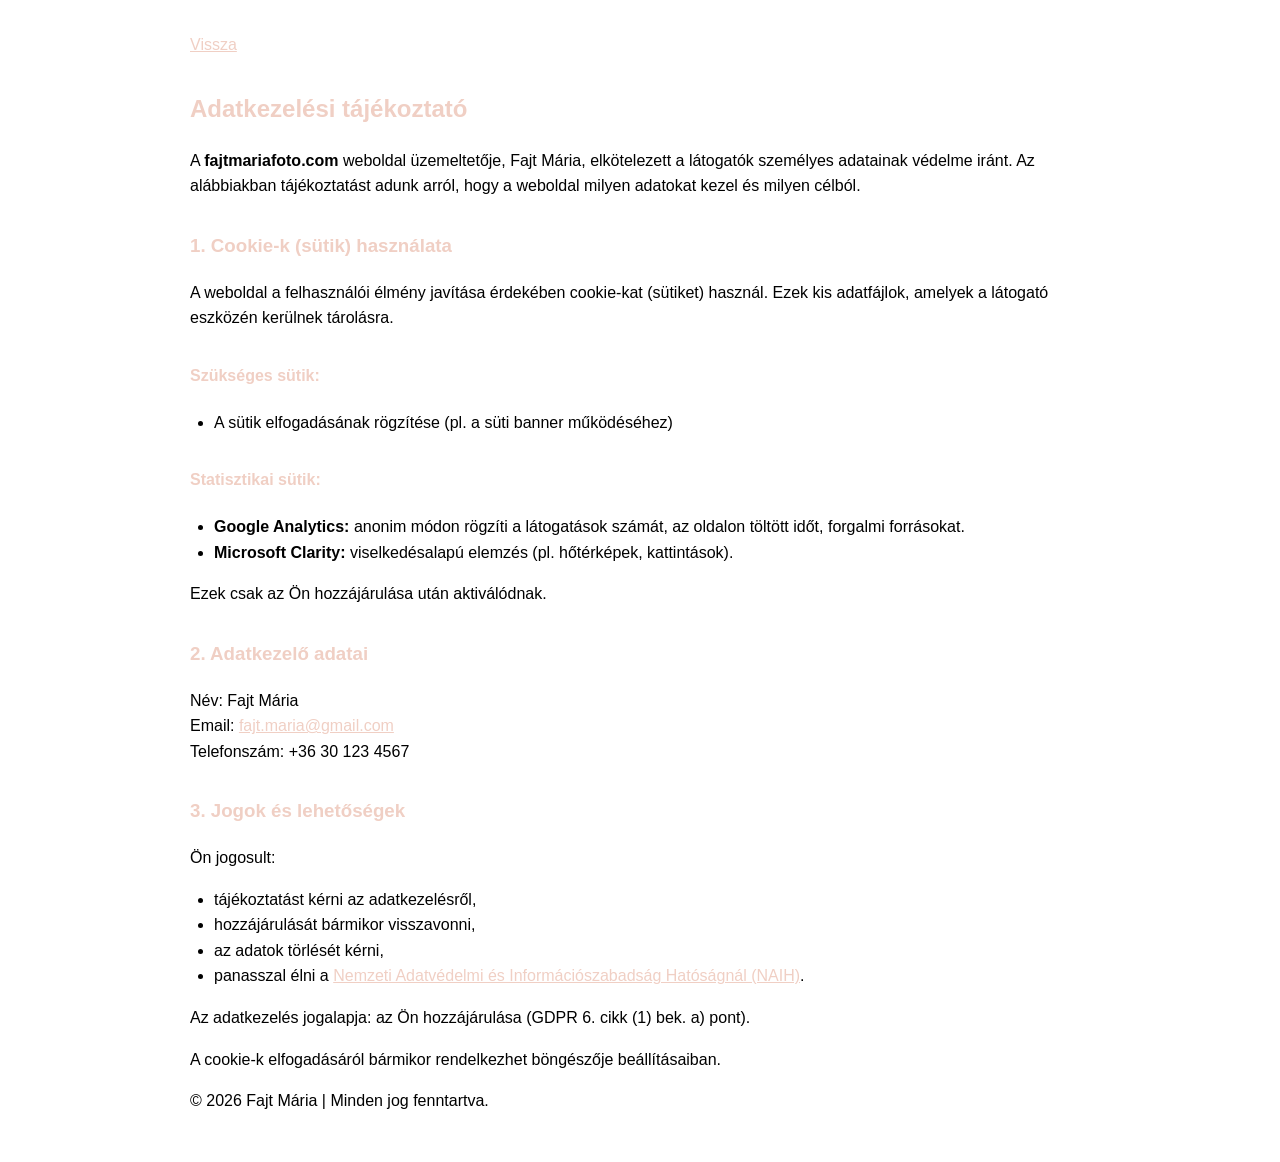
==== adatkezeles.html @ 21d22ad9 "Adatgyűjtés Co-authored-by: Copilot <copilot@github.com>" ====
<!DOCTYPE html>
<html lang="hu">

<head>
  <meta charset="UTF-8">
  <meta name="viewport" content="width=device-width, initial-scale=1.0">
  <title>Adatkezelési tájékoztató</title>
  <link rel="icon" href="./images/logo_vagott0.png" type="image/png">
  <style>
    body {
      background-color: white;
      color: black;
      font-family: Arial, sans-serif;
      line-height: 1.6;
      padding: 2rem;
      max-width: 900px;
      margin: auto;
    }

    h2,
    h3,
    h4 {
      color: #f0cfc4;
      margin-top: 2rem;
    }

    a {
      color: #f0cfc4;
      text-decoration: underline;
    }

    ul {
      padding-left: 1.5rem;
    }

    /* Hírlevél doboz */
    .hirlevel-box {
      background-color: white;
      color: black;
      border: 2px solid #f0cfc4;
      border-radius: 12px;
      padding: 2rem;
      box-shadow: 0 0 15px rgba(159, 126, 70, 0.2);
      margin-top: 3rem;
    }

    .hirlevel-box h2 {
      text-align: center;
      font-size: 1.7rem;
      margin-bottom: 1.5rem;
      color: rgb(159, 126, 70);
    }

    .mc-field-group {
      margin-bottom: 1.5rem;
    }

    .mc-field-group label {
      display: block;
      font-weight: bold;
      margin-bottom: 0.5rem;
      color: rgb(200, 200, 200);
    }

    .mc-field-group label span {
      color: rgb(159, 126, 70);
    }

    .mc-field-group input[type="email"] {
      width: 100%;
      padding: 0.75rem;
      border-radius: 6px;
      border: 1px solid #ccc;
      background-color: #111;
      color: white;
      font-size: 1rem;
    }

    .button-area {
      display: flex;
      justify-content: center;
    }

    .hirlevel-button {
      background-color: rgb(159, 126, 70);
      color: black;
      padding: 0.75rem 2rem;
      border: none;
      border-radius: 8px;
      cursor: pointer;
      font-weight: bold;
      transition: background-color 0.3s ease, transform 0.2s ease;
    }

    .hirlevel-button:hover {
      background-color: #d1aa61;
      transform: scale(1.03);
    }

    .response-area {
      margin-top: 1rem;
      text-align: center;
    }

    .response-area p {
      margin: 0;
      font-weight: bold;
    }
  </style>
  


  
</head>

<body>
  <a href="../index.html" class="vissza">Vissza</a>
  <h2>Adatkezelési tájékoztató</h2>

<p>
A <strong>fajtmariafoto.com</strong> weboldal üzemeltetője, Fajt Mária, elkötelezett a látogatók személyes adatainak védelme iránt. Az alábbiakban tájékoztatást adunk arról, hogy a weboldal milyen adatokat kezel és milyen célból.
</p>

<h3>1. Cookie-k (sütik) használata</h3>

<p>
A weboldal a felhasználói élmény javítása érdekében cookie-kat (sütiket) használ. Ezek kis adatfájlok, amelyek a látogató eszközén kerülnek tárolásra.
</p>

<h4>Szükséges sütik:</h4>
<ul>
  <li>A sütik elfogadásának rögzítése (pl. a süti banner működéséhez)</li>
</ul>

<h4>Statisztikai sütik:</h4>
<ul>
  <li><strong>Google Analytics:</strong> anonim módon rögzíti a látogatások számát, az oldalon töltött időt, forgalmi forrásokat.</li>
  <li><strong>Microsoft Clarity:</strong> viselkedésalapú elemzés (pl. hőtérképek, kattintások).</li>
</ul>
<p>
Ezek csak az Ön hozzájárulása után aktiválódnak.
</p>


<h3>2. Adatkezelő adatai</h3>
<p>
Név: Fajt Mária <br>
Email: <a href="mailto:fajt.maria@gmail.com">fajt.maria@gmail.com</a> <br>
Telefonszám: +36 30 123 4567
</p>

<h3>3. Jogok és lehetőségek</h3>
<p>
Ön jogosult:
</p>
<ul>
  <li>tájékoztatást kérni az adatkezelésről,</li>
  <li>hozzájárulását bármikor visszavonni,</li>
  <li>az adatok törlését kérni,</li>
  <li>panasszal élni a <a href="https://naih.hu/">Nemzeti Adatvédelmi és Információszabadság Hatóságnál (NAIH)</a>.</li>
</ul>

<p>
Az adatkezelés jogalapja: az Ön hozzájárulása (GDPR 6. cikk (1) bek. a) pont).
</p>
<p>
A cookie-k elfogadásáról bármikor rendelkezhet böngészője beállításaiban.
</p>

  <footer class="footer-copyright">
    <p>&copy; 2026 Fajt Mária | Minden jog fenntartva.</p>
  </footer>
 
</body>

</html>
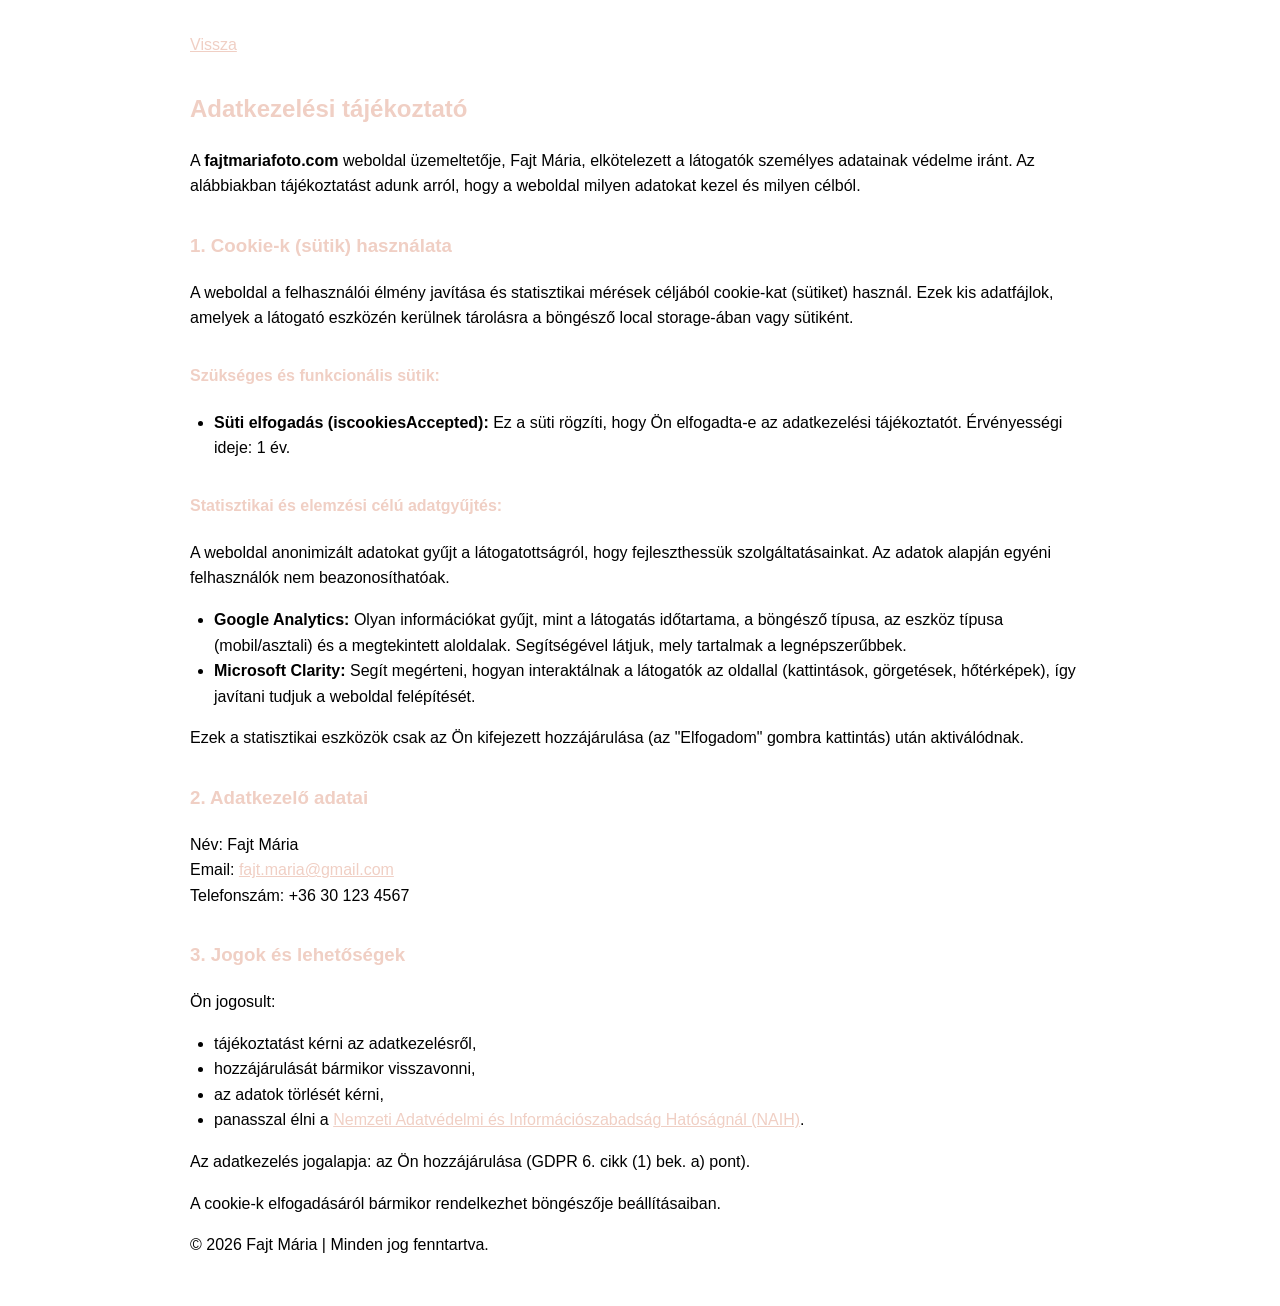
==== commit f5fa74f1: "Enhance cookie consent management and tracking integration" ====
--- a/adatkezeles.html
+++ b/adatkezeles.html
@@ -124,21 +124,24 @@
 <h3>1. Cookie-k (sütik) használata</h3>
 
 <p>
-A weboldal a felhasználói élmény javítása érdekében cookie-kat (sütiket) használ. Ezek kis adatfájlok, amelyek a látogató eszközén kerülnek tárolásra.
+A weboldal a felhasználói élmény javítása és statisztikai mérések céljából cookie-kat (sütiket) használ. Ezek kis adatfájlok, amelyek a látogató eszközén kerülnek tárolásra a böngésző local storage-ában vagy sütiként.
 </p>
 
-<h4>Szükséges sütik:</h4>
+<h4>Szükséges és funkcionális sütik:</h4>
 <ul>
-  <li>A sütik elfogadásának rögzítése (pl. a süti banner működéséhez)</li>
+  <li><strong>Süti elfogadás (iscookiesAccepted):</strong> Ez a süti rögzíti, hogy Ön elfogadta-e az adatkezelési tájékoztatót. Érvényességi ideje: 1 év.</li>  
 </ul>
 
-<h4>Statisztikai sütik:</h4>
+<h4>Statisztikai és elemzési célú adatgyűjtés:</h4>
+<p>
+A weboldal anonimizált adatokat gyűjt a látogatottságról, hogy fejleszthessük szolgáltatásainkat. Az adatok alapján egyéni felhasználók nem beazonosíthatóak.
+</p>
 <ul>
-  <li><strong>Google Analytics:</strong> anonim módon rögzíti a látogatások számát, az oldalon töltött időt, forgalmi forrásokat.</li>
-  <li><strong>Microsoft Clarity:</strong> viselkedésalapú elemzés (pl. hőtérképek, kattintások).</li>
+  <li><strong>Google Analytics:</strong> Olyan információkat gyűjt, mint a látogatás időtartama, a böngésző típusa, az eszköz típusa (mobil/asztali) és a megtekintett aloldalak. Segítségével látjuk, mely tartalmak a legnépszerűbbek.</li>
+  <li><strong>Microsoft Clarity:</strong> Segít megérteni, hogyan interaktálnak a látogatók az oldallal (kattintások, görgetések, hőtérképek), így javítani tudjuk a weboldal felépítését.</li>
 </ul>
 <p>
-Ezek csak az Ön hozzájárulása után aktiválódnak.
+Ezek a statisztikai eszközök csak az Ön kifejezett hozzájárulása (az "Elfogadom" gombra kattintás) után aktiválódnak.
 </p>
 
 
